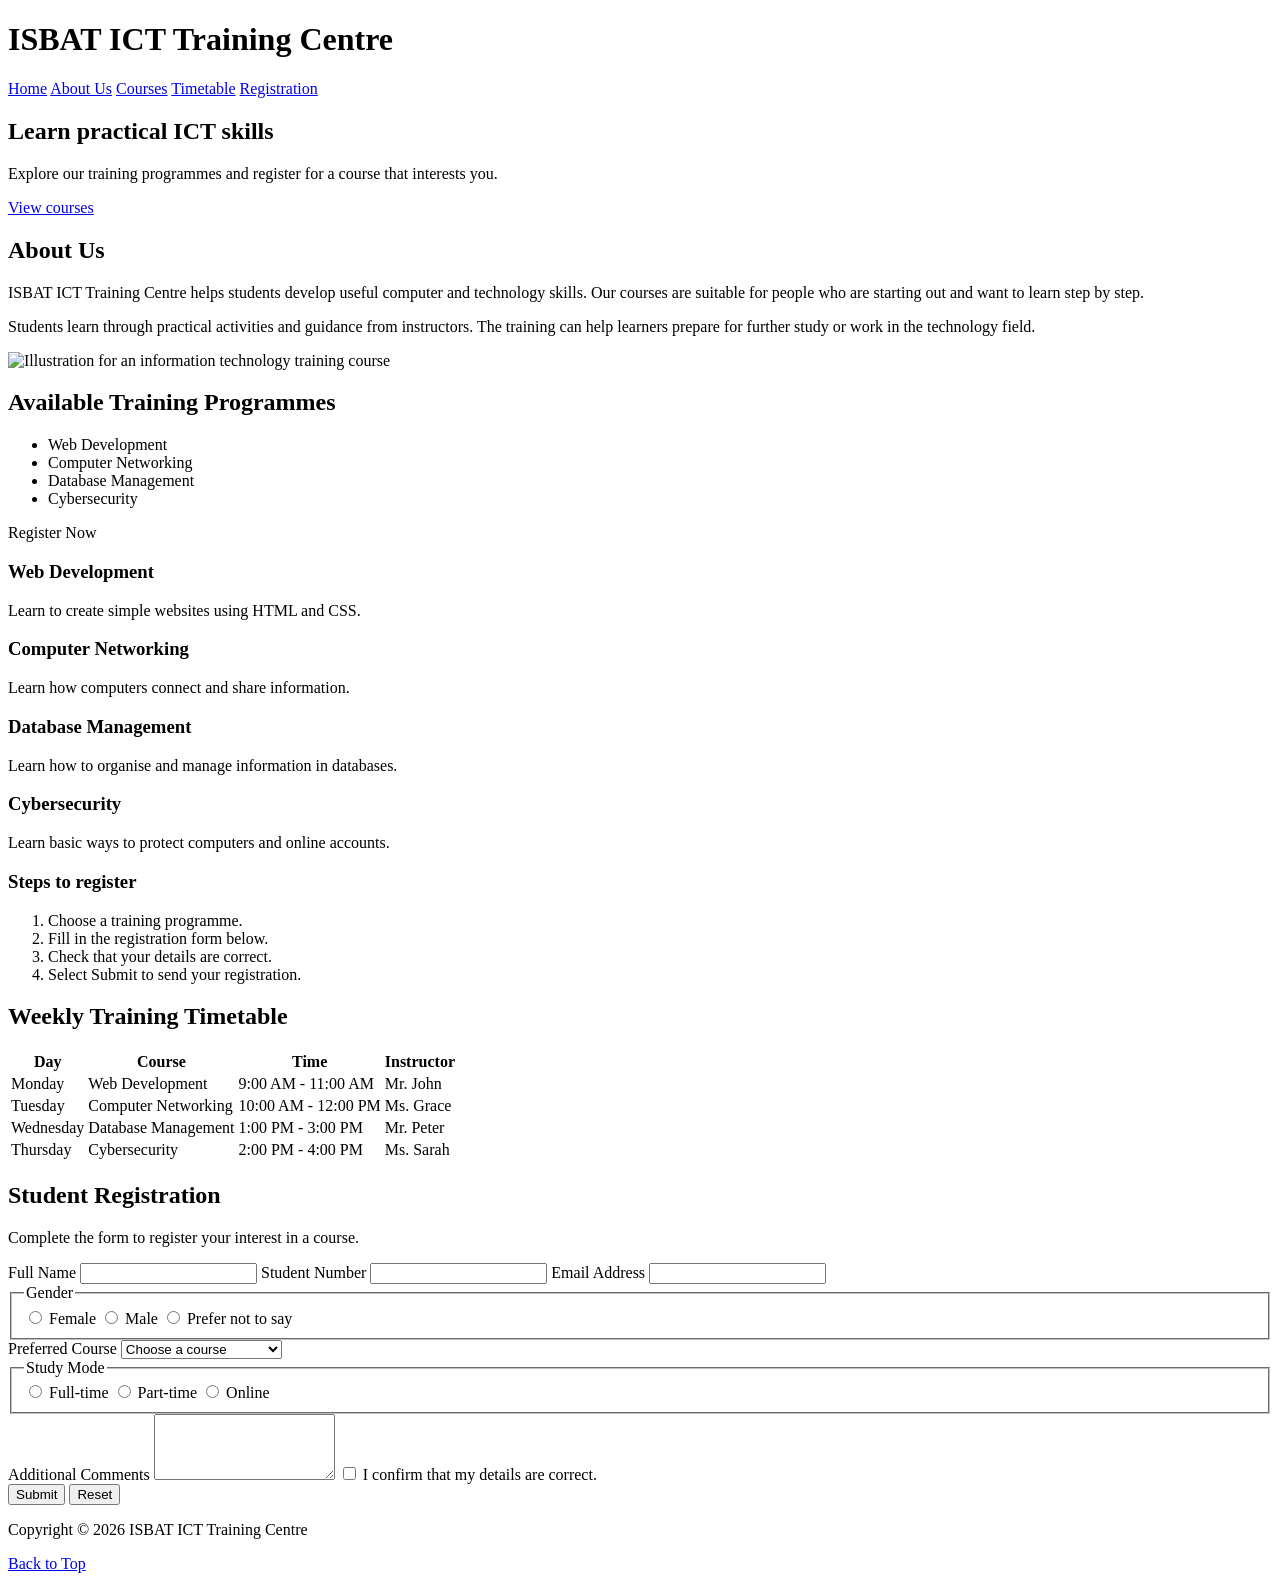
==== index.html @ b44463bf "Add files via upload" ====
<!DOCTYPE html>
<html lang="en">
<head>
    <meta charset="UTF-8">
    <meta name="viewport" content="width=device-width, initial-scale=1.0">
    <title>ISBAT ICT Training Centre</title>
    <link rel="stylesheet" href="Style/style.css">
</head>
<body>
    <header id="top">
        <h1>ISBAT ICT Training Centre</h1>
        <nav>
            <a href="#home">Home</a>
            <a href="#about">About Us</a>
            <a href="#courses">Courses</a>
            <a href="#timetable">Timetable</a>
            <a href="#registration">Registration</a>
        </nav>
    </header>

    <main>
        <section id="home" class="welcome">
            <h2>Learn practical ICT skills</h2>
            <p>Explore our training programmes and register for a course that interests you.</p>
            <a class="button-link" href="#courses">View courses</a>
        </section>

        <section id="about" class="content-section">
            <h2>About Us</h2>
            <div class="about-content">
                <div>
                    <p>ISBAT ICT Training Centre helps students develop useful computer and technology skills. Our courses are suitable for people who are starting out and want to learn step by step.</p>
                    <p>Students learn through practical activities and guidance from instructors. The training can help learners prepare for further study or work in the technology field.</p>
                </div>
                <img src="Media/google-it-specialist.webp" alt="Illustration for an information technology training course">
            </div>
        </section>

        <section id="courses" class="content-section">
            <h2>Available Training Programmes</h2>
            <ul class="course-list">
                <li>Web Development</li>
                <li>Computer Networking</li>
                <li>Database Management</li>
                <li>Cybersecurity</li>
            </ul>

            <div class="course-cards">
                <article class="course-card">
                    <span class="register-label">Register Now</span>
                    <h3>Web Development</h3>
                    <p>Learn to create simple websites using HTML and CSS.</p>
                </article>
                <article class="course-card">
                    <h3>Computer Networking</h3>
                    <p>Learn how computers connect and share information.</p>
                </article>
                <article class="course-card">
                    <h3>Database Management</h3>
                    <p>Learn how to organise and manage information in databases.</p>
                </article>
                <article class="course-card">
                    <h3>Cybersecurity</h3>
                    <p>Learn basic ways to protect computers and online accounts.</p>
                </article>
            </div>

            <h3 class="steps-heading">Steps to register</h3>
            <ol class="registration-steps">
                <li>Choose a training programme.</li>
                <li>Fill in the registration form below.</li>
                <li>Check that your details are correct.</li>
                <li>Select Submit to send your registration.</li>
            </ol>
        </section>

        <section id="timetable" class="content-section">
            <h2>Weekly Training Timetable</h2>
            <div class="table-wrap">
                <table>
                    <thead>
                        <tr>
                            <th>Day</th>
                            <th>Course</th>
                            <th>Time</th>
                            <th>Instructor</th>
                        </tr>
                    </thead>
                    <tbody>
                        <tr>
                            <td>Monday</td>
                            <td>Web Development</td>
                            <td>9:00 AM - 11:00 AM</td>
                            <td>Mr. John</td>
                        </tr>
                        <tr>
                            <td>Tuesday</td>
                            <td>Computer Networking</td>
                            <td>10:00 AM - 12:00 PM</td>
                            <td>Ms. Grace</td>
                        </tr>
                        <tr>
                            <td>Wednesday</td>
                            <td>Database Management</td>
                            <td>1:00 PM - 3:00 PM</td>
                            <td>Mr. Peter</td>
                        </tr>
                        <tr>
                            <td>Thursday</td>
                            <td>Cybersecurity</td>
                            <td>2:00 PM - 4:00 PM</td>
                            <td>Ms. Sarah</td>
                        </tr>
                    </tbody>
                </table>
            </div>
        </section>

        <section id="registration" class="content-section">
            <h2>Student Registration</h2>
            <p class="form-intro">Complete the form to register your interest in a course.</p>
            <form action="#" method="post">
                <label for="full-name">Full Name</label>
                <input type="text" id="full-name" name="full-name" required>

                <label for="student-number">Student Number</label>
                <input type="text" id="student-number" name="student-number" required>

                <label for="email">Email Address</label>
                <input type="email" id="email" name="email" required>

                <fieldset>
                    <legend>Gender</legend>
                    <label class="choice"><input type="radio" name="gender" value="female" required> Female</label>
                    <label class="choice"><input type="radio" name="gender" value="male"> Male</label>
                    <label class="choice"><input type="radio" name="gender" value="prefer-not-to-say"> Prefer not to say</label>
                </fieldset>

                <label for="course">Preferred Course</label>
                <select id="course" name="course" required>
                    <option value="">Choose a course</option>
                    <option value="web-development">Web Development</option>
                    <option value="computer-networking">Computer Networking</option>
                    <option value="database-management">Database Management</option>
                    <option value="cybersecurity">Cybersecurity</option>
                </select>

                <fieldset>
                    <legend>Study Mode</legend>
                    <label class="choice"><input type="radio" name="study-mode" value="full-time" required> Full-time</label>
                    <label class="choice"><input type="radio" name="study-mode" value="part-time"> Part-time</label>
                    <label class="choice"><input type="radio" name="study-mode" value="online"> Online</label>
                </fieldset>

                <label for="comments">Additional Comments</label>
                <textarea id="comments" name="comments" rows="4"></textarea>

                <label class="confirm-choice"><input type="checkbox" name="confirm-details" required> I confirm that my details are correct.</label>

                <div class="form-buttons">
                    <button type="submit">Submit</button>
                    <button type="reset" class="reset-button">Reset</button>
                </div>
            </form>
        </section>
    </main>

    <footer>
        <p>Copyright &copy; 2026 ISBAT ICT Training Centre</p>
    </footer>

    <a class="back-to-top" href="#top">Back to Top</a>
</body>
</html>
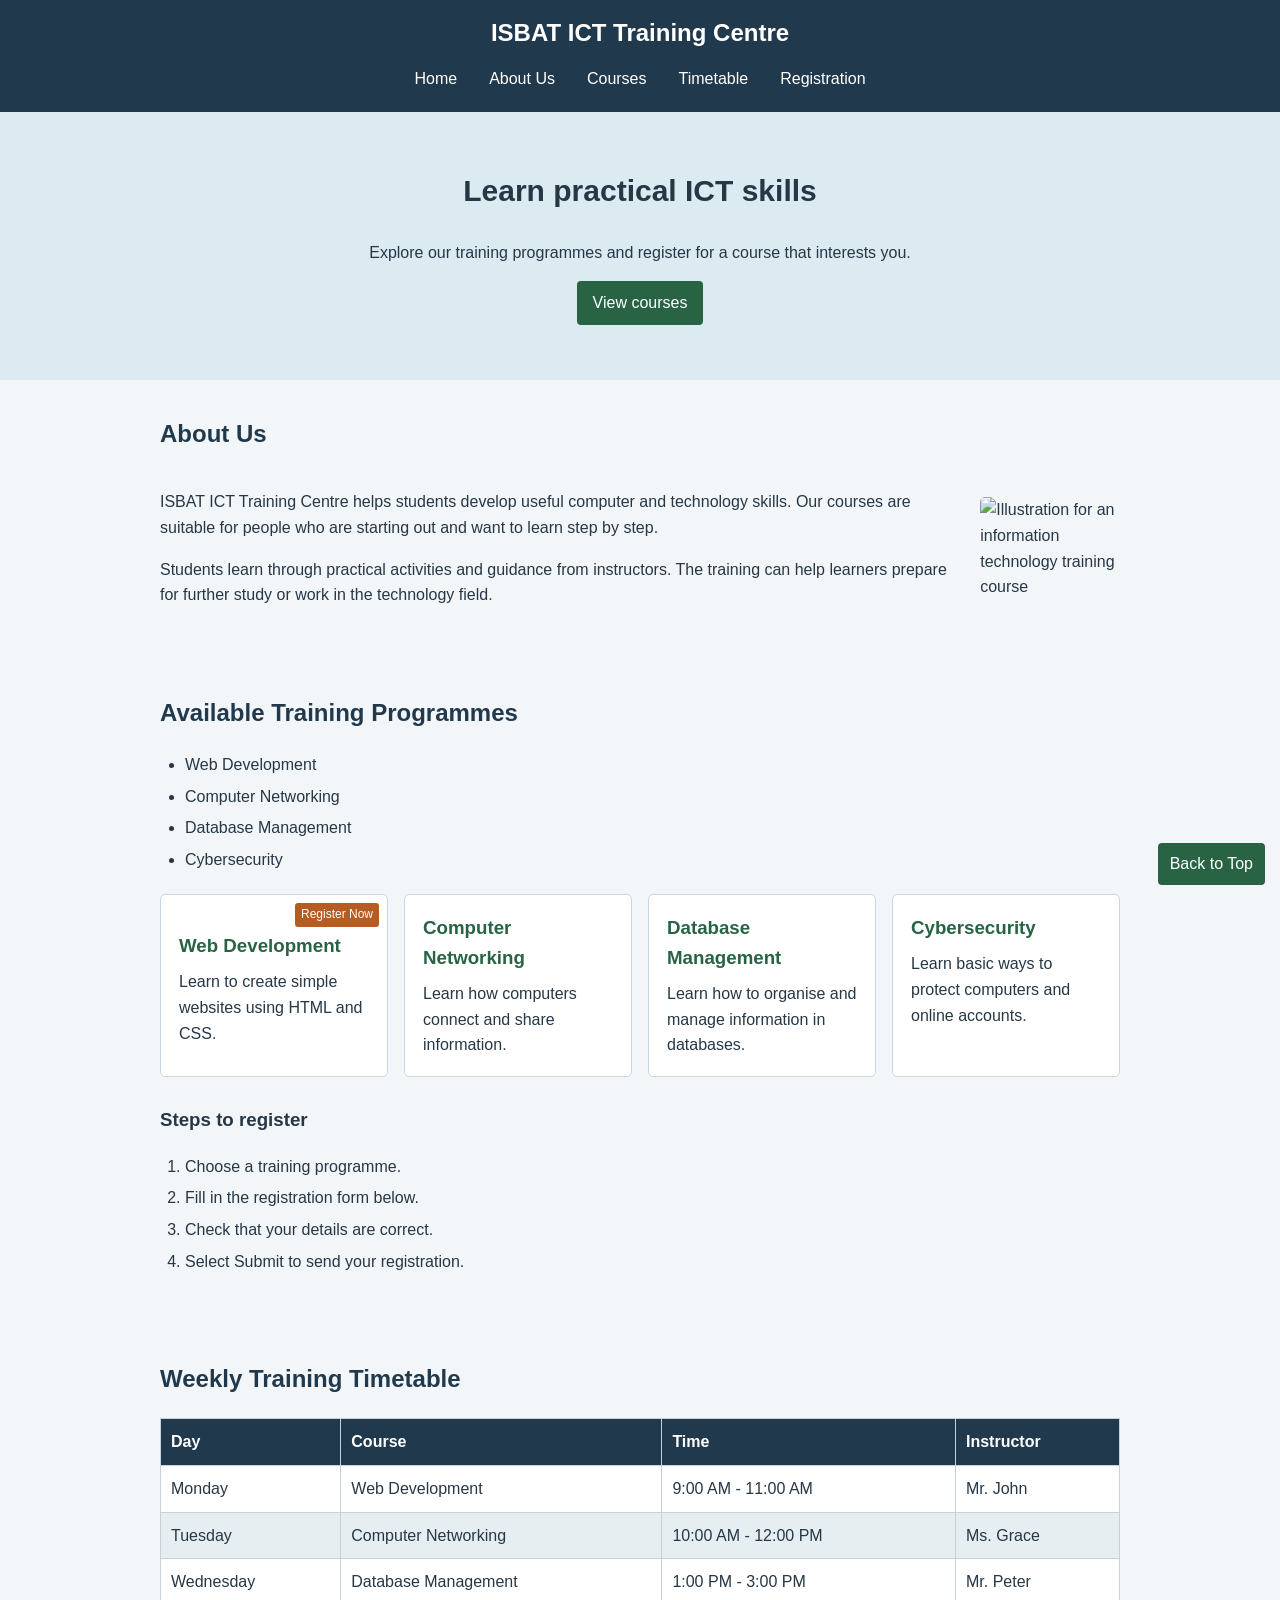
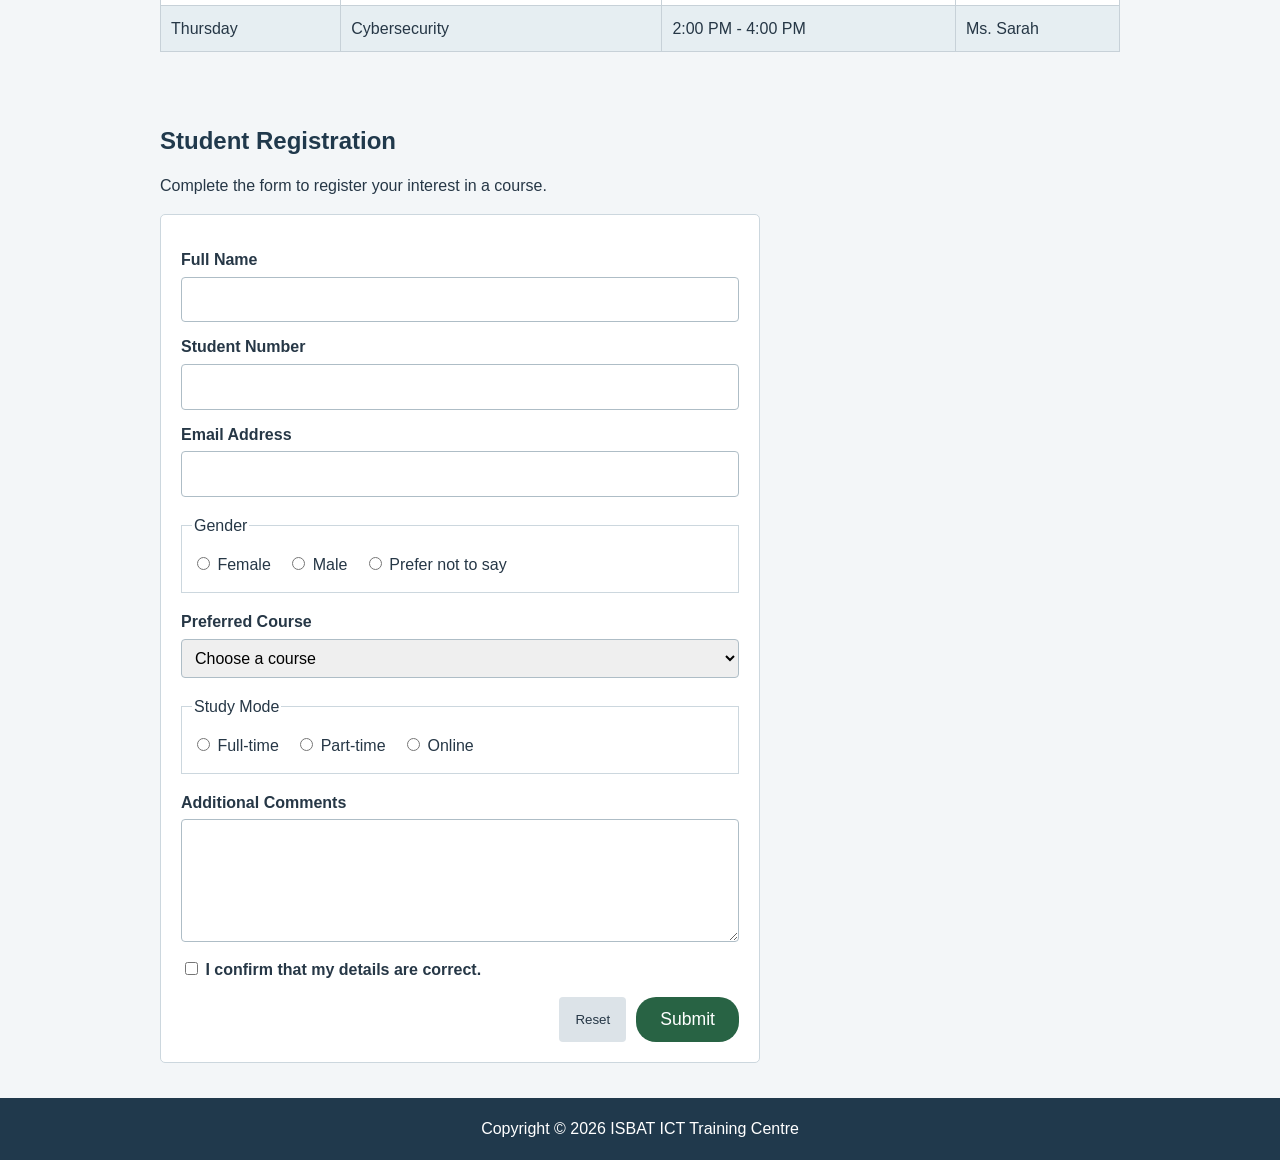
==== commit aa128e83: "Fix stylesheet link case sensitivity" ====
--- a/index.html
+++ b/index.html
@@ -4,7 +4,7 @@
     <meta charset="UTF-8">
     <meta name="viewport" content="width=device-width, initial-scale=1.0">
     <title>ISBAT ICT Training Centre</title>
-    <link rel="stylesheet" href="Style/style.css">
+    <link rel="stylesheet" href="style.css">
 </head>
 <body>
     <header id="top">
--- a/style.css
+++ b/style.css
@@ -0,0 +1,297 @@
+* {
+    box-sizing: border-box;
+}
+
+html {
+    scroll-behavior: smooth;
+}
+
+body {
+    margin: 0;
+    font-family: Arial, sans-serif;
+    line-height: 1.6;
+    color: #263746;
+    background-color: #f3f6f8;
+}
+
+header {
+    position: sticky;
+    top: 0;
+    z-index: 1;
+    padding: 14px 20px;
+    color: white;
+    background-color: #20394c;
+    text-align: center;
+}
+
+header h1 {
+    margin: 0 0 8px;
+    font-size: 24px;
+}
+
+nav {
+    display: flex;
+    justify-content: center;
+    flex-wrap: wrap;
+    gap: 8px;
+}
+
+nav a {
+    padding: 6px 12px;
+    color: white;
+    text-decoration: none;
+    border-radius: 4px;
+}
+
+nav a:hover {
+    background-color: #365b73;
+}
+
+section {
+    scroll-margin-top: 130px;
+}
+
+.welcome {
+    padding: 55px 20px;
+    text-align: center;
+    background-color: #dceaf2;
+}
+
+.welcome h2 {
+    margin-top: 0;
+    font-size: 30px;
+}
+
+.button-link,
+button {
+    display: inline-block;
+    padding: 9px 16px;
+    color: white;
+    background-color: #286344;
+    border: 0;
+    border-radius: 4px;
+    text-decoration: none;
+    cursor: pointer;
+}
+
+.content-section {
+    max-width: 1000px;
+    margin: 0 auto;
+    padding: 35px 20px;
+}
+
+.content-section h2 {
+    margin-top: 0;
+    color: #20394c;
+}
+
+.about-content {
+    display: flex;
+    align-items: center;
+    gap: 24px;
+}
+
+.about-content img {
+    width: 220px;
+    max-width: 40%;
+    height: auto;
+    border-radius: 5px;
+}
+
+.course-list,
+.registration-steps {
+    padding-left: 25px;
+}
+
+.course-list li,
+.registration-steps li {
+    margin-bottom: 6px;
+}
+
+.course-cards {
+    display: flex;
+    flex-wrap: wrap;
+    gap: 16px;
+    margin-top: 22px;
+}
+
+.course-card {
+    position: relative;
+    flex: 1 1 210px;
+    min-height: 145px;
+    padding: 18px;
+    background-color: white;
+    border: 1px solid #ccd7de;
+    border-radius: 5px;
+}
+
+.course-card h3 {
+    margin: 0 0 8px;
+    color: #286344;
+}
+
+.course-card p {
+    margin: 0;
+}
+
+.register-label {
+    position: absolute;
+    top: 8px;
+    right: 8px;
+    padding: 2px 6px;
+    color: white;
+    background-color: #b65b21;
+    border-radius: 3px;
+    font-size: 12px;
+}
+
+.course-card:first-child h3 {
+    padding-top: 18px;
+}
+
+.steps-heading {
+    margin-top: 28px;
+}
+
+.table-wrap {
+    overflow-x: auto;
+}
+
+table {
+    width: 100%;
+    border-collapse: collapse;
+    background-color: white;
+}
+
+th,
+td {
+    padding: 10px;
+    border: 1px solid #c7d1d8;
+    text-align: left;
+}
+
+th {
+    color: white;
+    background-color: #20394c;
+}
+
+tbody tr:nth-child(even) {
+    background-color: #e6eef2;
+}
+
+.form-intro {
+    margin-top: -8px;
+}
+
+form {
+    max-width: 600px;
+    padding: 20px;
+    background-color: white;
+    border: 1px solid #ccd7de;
+    border-radius: 5px;
+}
+
+form > label,
+form > input,
+form > select,
+form > textarea {
+    display: block;
+    width: 100%;
+}
+
+form > label {
+    margin-top: 12px;
+    font-weight: bold;
+}
+
+form > input,
+form > select,
+form > textarea {
+    margin-top: 4px;
+    padding: 9px;
+    border: 1px solid #aebdc6;
+    border-radius: 4px;
+    font: inherit;
+}
+
+fieldset {
+    margin: 16px 0;
+    padding: 10px;
+    border: 1px solid #ccd7de;
+}
+
+.choice {
+    display: inline-block;
+    margin: 4px 12px 4px 0;
+}
+
+.confirm-choice {
+    display: block;
+    margin: 15px 0;
+}
+
+.form-buttons {
+    display: flex;
+    gap: 10px;
+    justify-content: flex-end;
+}
+
+.form-buttons .reset-button {
+    order: 1;
+}
+
+.form-buttons button[type="submit"] {
+    order: 2;
+    padding: 12px 24px;
+    font-size: 1.1rem;
+    border-radius: 20px;
+    transition: background-color 0.2s, transform 0.2s;
+}
+
+.form-buttons button[type="submit"]:hover {
+    background-color: #347b55;
+    transform: translateY(-2px);
+}
+
+.reset-button {
+    color: #263746;
+    background-color: #dce3e8;
+}
+
+footer {
+    padding: 18px;
+    color: white;
+    background-color: #20394c;
+    text-align: center;
+}
+
+footer p {
+    margin: 0;
+}
+
+.back-to-top {
+    position: fixed;
+    right: 15px;
+    bottom: 15px;
+    padding: 8px 12px;
+    color: white;
+    background-color: #286344;
+    border-radius: 4px;
+    text-decoration: none;
+}
+
+@media (max-width: 600px) {
+    header h1 {
+        font-size: 20px;
+    }
+
+    .about-content {
+        flex-direction: column;
+        align-items: flex-start;
+    }
+
+    .about-content img {
+        width: 100%;
+        max-width: 320px;
+    }
+}
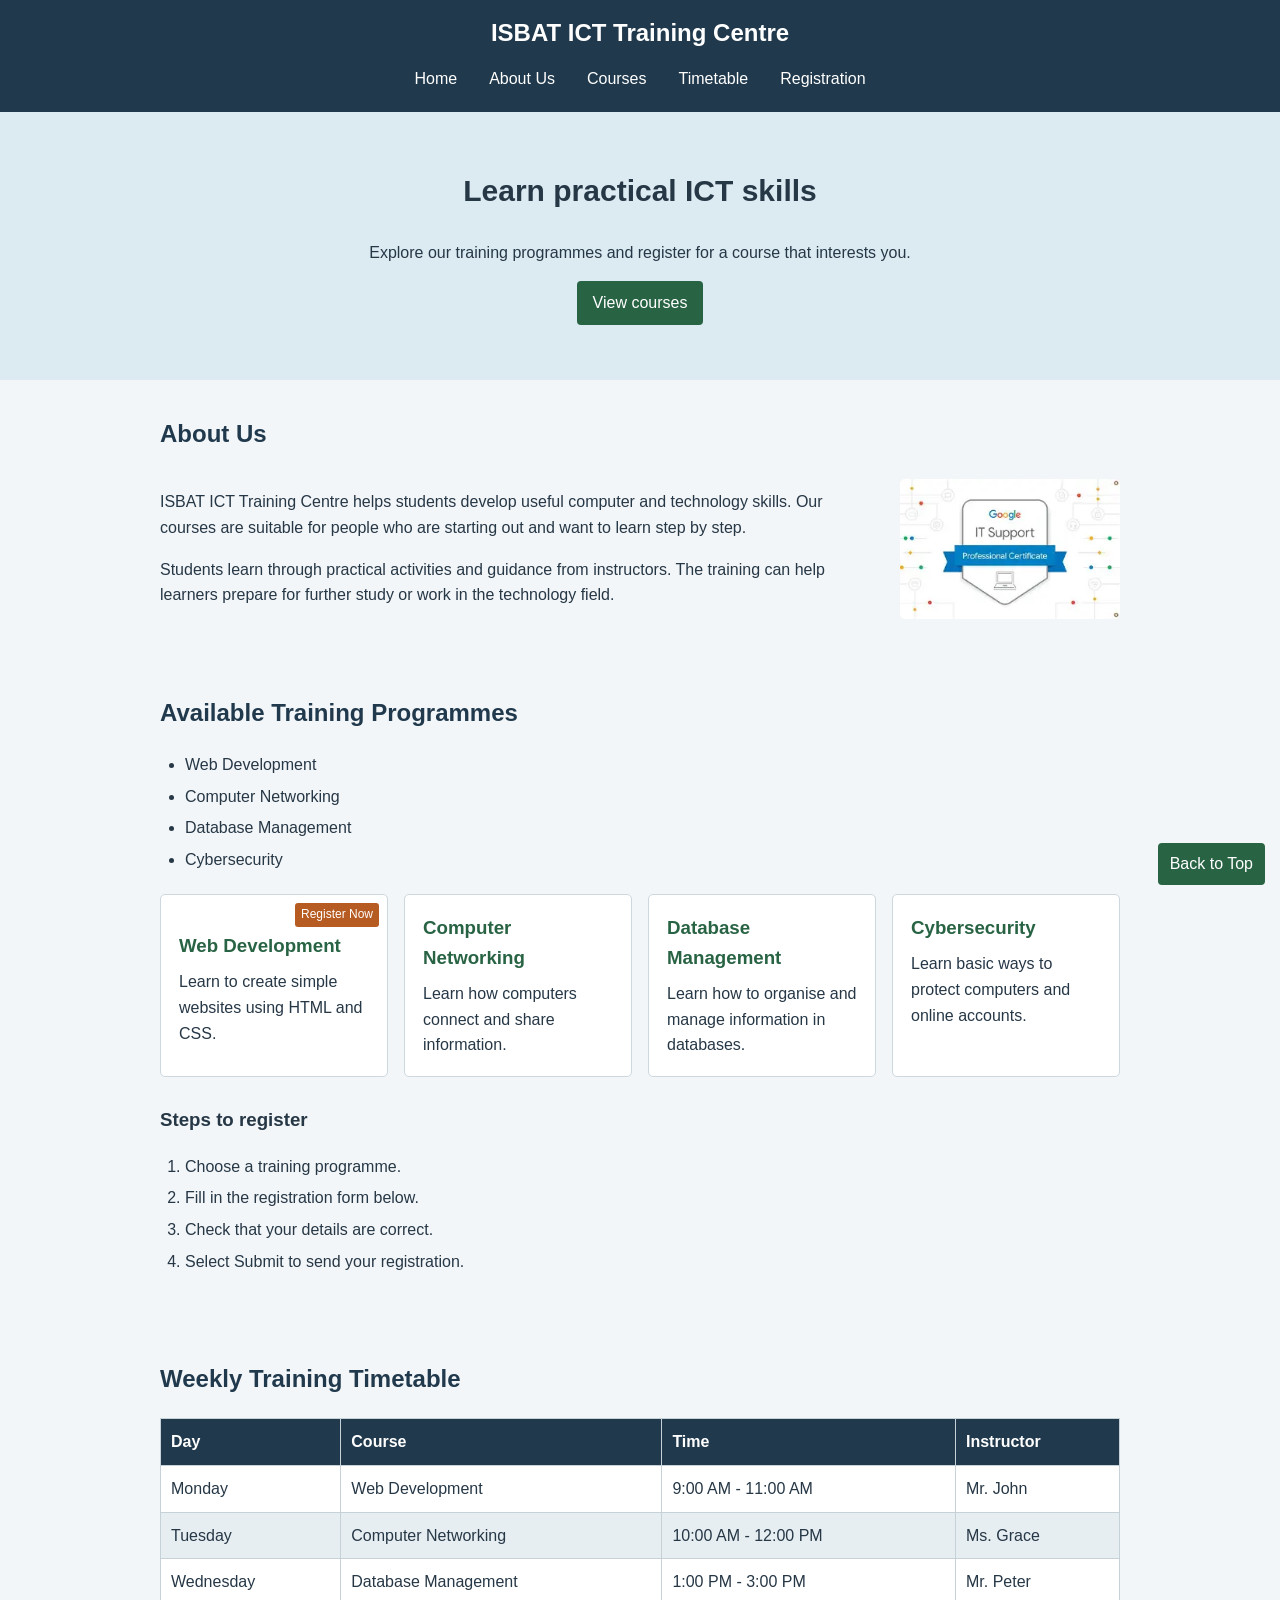
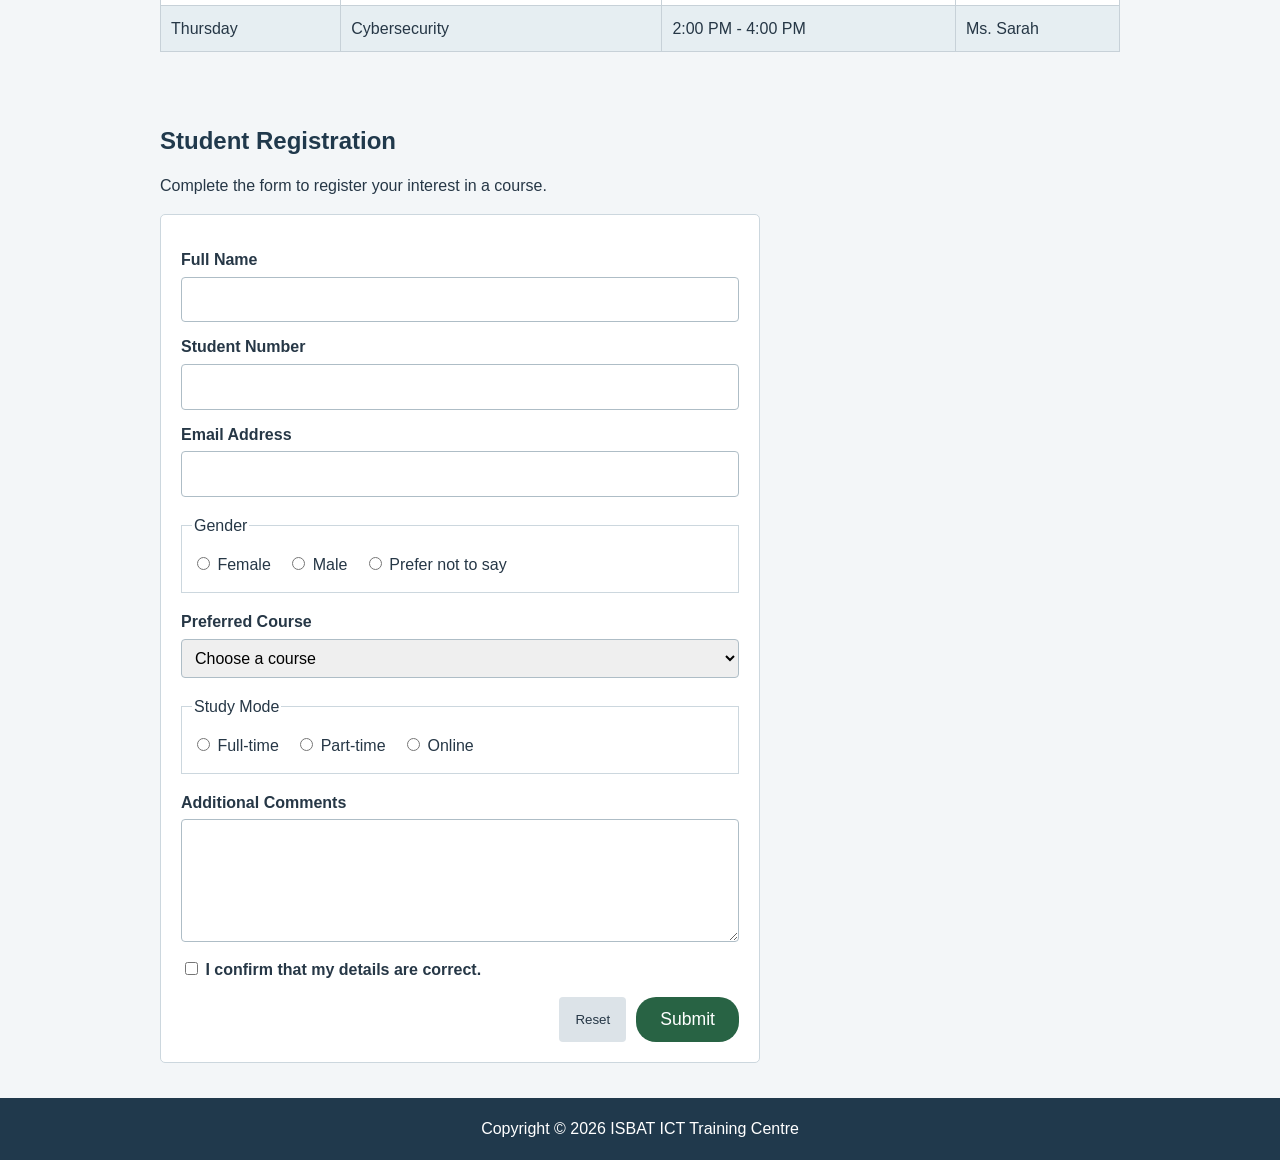
==== commit e87ed7c7: "Fix image source path in index.html" ====
--- a/index.html
+++ b/index.html
@@ -32,7 +32,7 @@
                     <p>ISBAT ICT Training Centre helps students develop useful computer and technology skills. Our courses are suitable for people who are starting out and want to learn step by step.</p>
                     <p>Students learn through practical activities and guidance from instructors. The training can help learners prepare for further study or work in the technology field.</p>
                 </div>
-                <img src="Media/google-it-specialist.webp" alt="Illustration for an information technology training course">
+                <img src="google-it-specialist.webp" alt="Illustration for an information technology training course">
             </div>
         </section>
 
